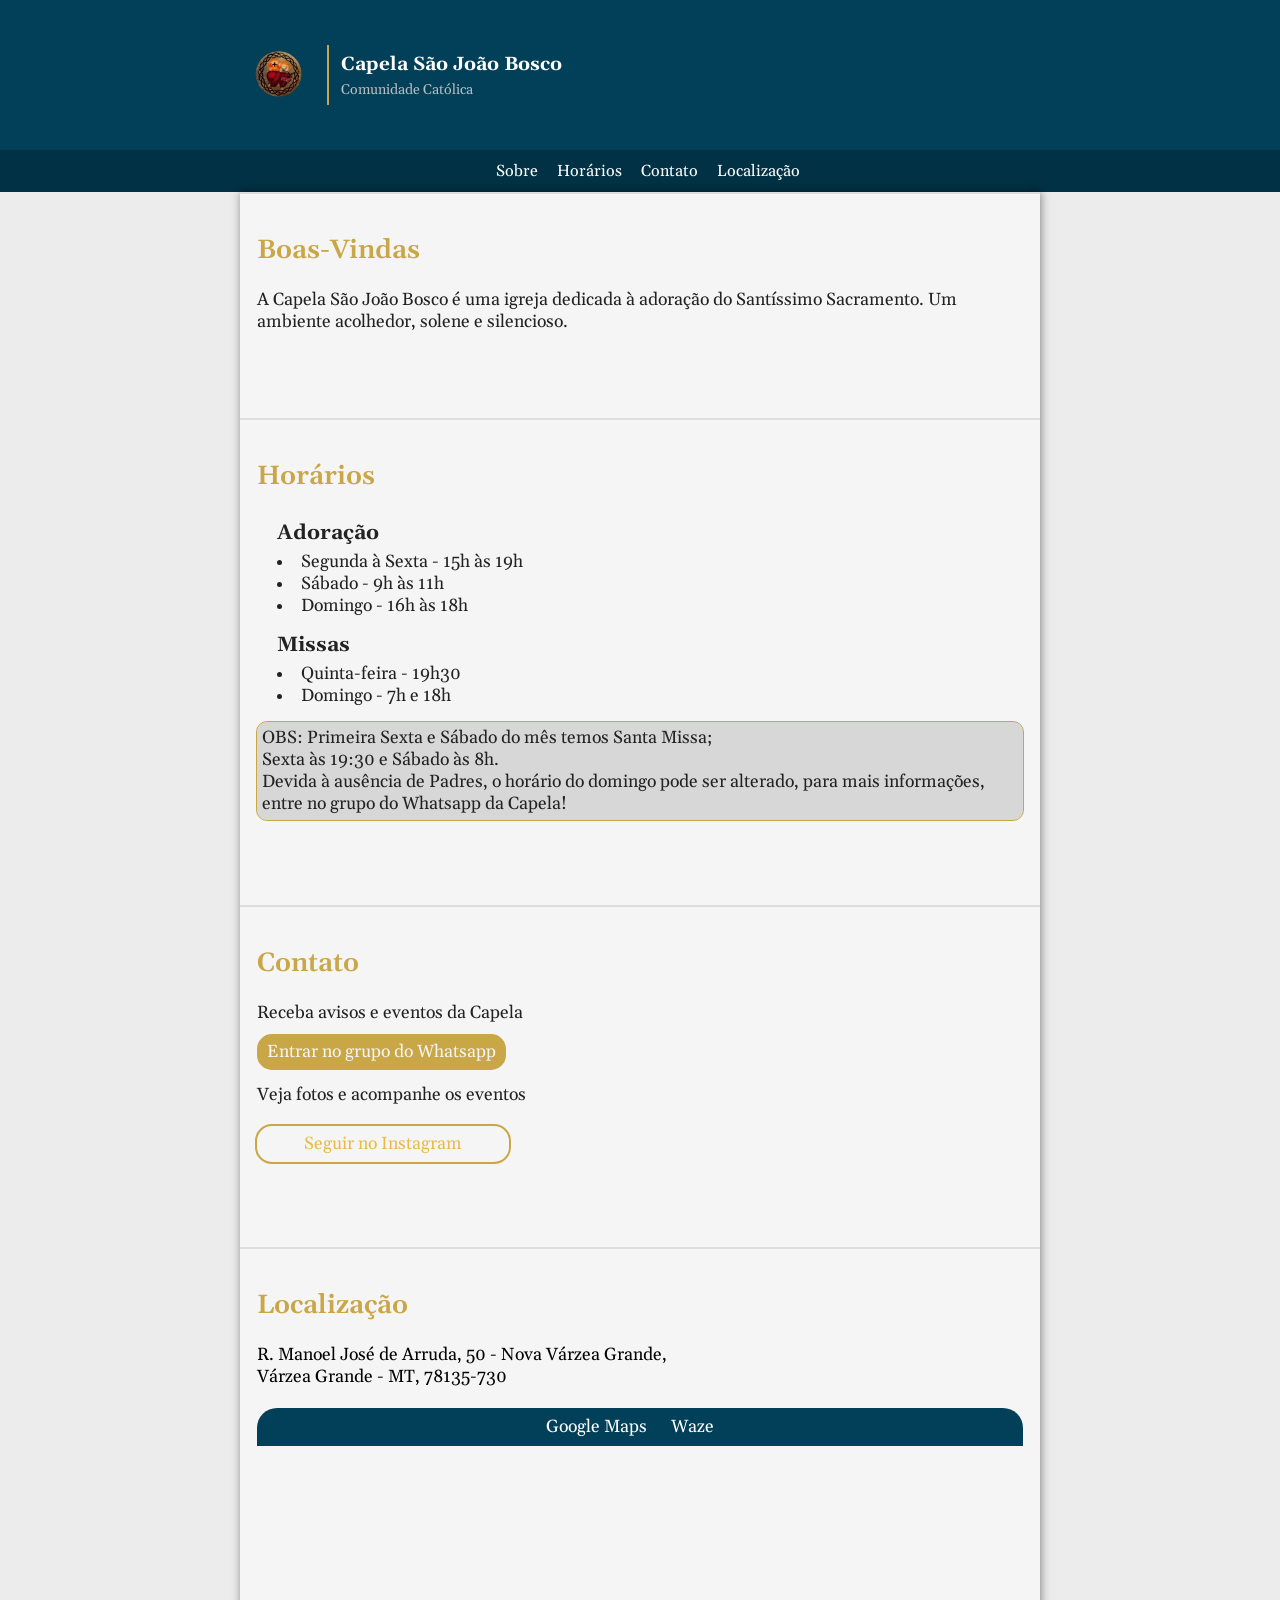
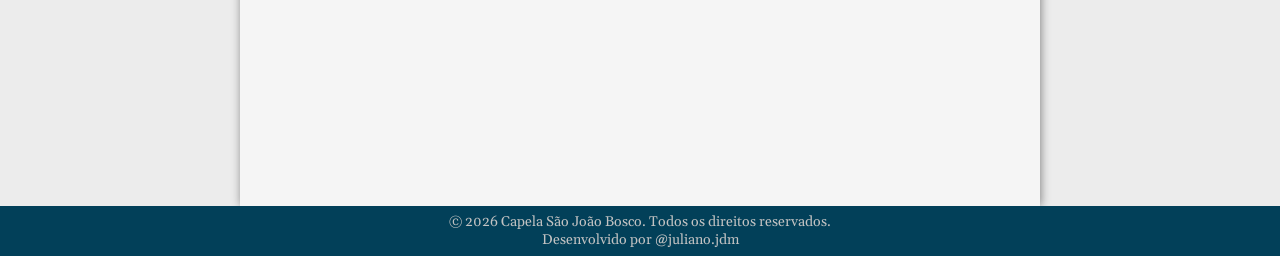
==== index.html @ 51b22c56 "adicionei o endereço escrito da capela" ====
<!DOCTYPE html>
<html lang="pt-br">
<head>
    <meta charset="UTF-8">
    <meta name="viewport" content="width=device-width, initial-scale=1.0">
    <title>Capela São João Bosco</title>
    <link rel="shortcut icon" href="favicon/favicon-32x32.png" type="image/x-icon">
    <link rel="stylesheet" href="style.css">
</head>
<body>
    <header>

            <div class="header-topo">
                <img src="imagens/brasaocapela.png" alt="São João Bosco">
                
                <div class="divisor"></div>

                <div class="titulo">
                   <h1>Capela São João Bosco</h1>
                   <p>Comunidade Católica</p>
                </div>
            </div>

    </header>
    <nav class="nav-header">
                <a href="#sobre">Sobre</a>
                <a href="#horarios">Horários</a>
                <a href="#contato">Contato</a>
                <a href="#localizacao">Localização</a>
    </nav>

    <main>
        <section id="sobre">
            <h2>Boas-Vindas</h2>
            <p>A Capela São João Bosco é uma igreja dedicada à adoração do Santíssimo Sacramento. Um ambiente acolhedor, solene e silencioso.</p>
        </section>

        <section id="horarios">
            <h2>Horários</h2>

            <div id="ul-horarios">
            <h3>Adoração</h3>
                <ul>
                    <li>Segunda à Sexta - 15h às 19h</li>
                    <li>Sábado - 9h às 11h</li>
                    <li>Domingo - 16h às 18h</li>
                </ul>
            <h3>Missas</h3>
                <ul>
                    <li>Quinta-feira - 19h30</li>
                    <li>Domingo - 7h e 18h</li>
                </ul>
            </div>

        <div class="obs">
            <p>OBS: Primeira Sexta e Sábado do mês temos Santa Missa; <br> Sexta às 19:30 e Sábado às 8h.</p>
            <p>Devida à ausência de Padres, o horário do domingo pode ser alterado, para mais informações, entre no grupo do Whatsapp da Capela!</p>
        </div>
        </section>

        <section id="contato">
            <h2>Contato</h2>
            <p>Receba avisos e eventos da Capela</p>
            <a href="https://chat.whatsapp.com/GLciopQkKmeClI3FRyTYO6" target="_blank" id="botao-acessar">Entrar no grupo do Whatsapp</a>

            <p id="p-instagram-capela">Veja fotos e acompanhe os eventos</p>
            <a href="https://instagram.com/capelasaojoaoboscovg" target="_blank" id="a-instagram-capela">Seguir no Instagram</a>
        </section>

        <section id="localizacao">
            <h2>Localização</h2>
            
            <address id="address-loc">
                <a href="https://www.google.com/maps/place/Capela+S%C3%A3o+Jo%C3%A3o+Bosco+(Par%C3%B3quia+Santo+Ant%C3%B4nio)/@-15.662573,-56.13612,20z/data=!4m6!3m5!1s0x939dadc9e05a0351:0x22127d1240f3c5a4!8m2!3d-15.6625727!4d-56.1361202!16s%2Fg%2F11ckqrdjfv?hl=pt-BR&entry=ttu&g_ep=EgoyMDI2MDQyOS4wIKXMDSoASAFQAw%3D%3D"
                target="_blank">R. Manoel José de Arruda, 50 - Nova Várzea Grande, <br> Várzea Grande - MT, 78135-730</a>
            </address>

            <nav id="loc-links">
                <a href="maps.html" target="frame">Google Maps</a>
                <a href="waze.html" target="frame">Waze</a>
            </nav>
            <iframe src="maps.html" frameborder="0" name="frame" id="iframe-localizacao"></iframe>
        </section>
    </main>
    
    <footer>
        <p>&#169; 2026 Capela São João Bosco. Todos os direitos reservados.</p>
        <p id="credito-juliano">Desenvolvido por <a href="https://www.instagram.com/juliano.jdm" target="_blank" id="ig">@juliano.jdm</a></p>
    </footer>
</body>
</html>
---- style.css ----
@charset "UTF-8";

@import url('https://fonts.googleapis.com/css2?family=Gelasio:ital,wght@0,400..700;1,400..700&display=swap');

* {
    padding: 0px;
    margin: 0px;
}

html {
    scroll-behavior: smooth;
}

body {
    font-family: "Gelasio", serif;
    font-weight: normal;
    font-size: 1.1em;
    background-color: #e0e0e096;
    color: #222222;

}

header {
    background-color: #024059;
    color: white;
}

.header-topo {
    display: flex;
    align-items: center;
    gap: 12px;
    height: 120px;
    max-width: 800px;
    margin: 0 auto;
    padding: 15px 16px;
}

.header-topo img {
    width: 75px;
    height: 75px;
    background-size: cover;
    
}

.divisor {
    width: 2px;
    height: 60px;
    background-color: #c9a64b;
}

.titulo h1 {
    margin: 0;
    font-size: 19px;
    margin-bottom: 5px;
}

.titulo h1:hover {
   color: #c9a646;
}

.titulo p {
    margin: 2px 0 0;
    font-size: 0.8em;
    color: #ccc;
    opacity: 0.9;
}

.nav-header {
    text-align: center;
    background-color: #013144;
    padding: 10px 0;
}

.nav-header a {
    font-size: 16px;
    padding-left: 15px;
    color: white;
    text-decoration: none;
}

.nav-header a:hover {
    color: #c9a646;
    text-decoration: underline;
}

main {
    max-width: 800px;
    margin: auto;
    background-color: #f5f5f5;
    box-shadow: 1px 0px 9px rgba(0, 0, 0, 0.438);
}

main > section > h2 {
    font-weight: 600;
    color: #c9a646;
    padding-bottom: 6px;
    margin-bottom: 16px;

}

h3 {
    margin-top: 10px;
    padding: 5px 0px 5px 0px;
}

section {
    padding: 40px 17px 50px 17px;
    border-top: 2px solid #dddddd;
    margin-bottom: 35px;
    
}

#ul-horarios {
    margin-left: 20px;
    list-style-position: inside;
}

.obs {
    background-color: #c2c2c293;
    border-radius: 10px;
    margin-top: 15px;
    padding: 5px;
    outline: .5px solid #c9a646;
}

#botao-acessar {
    display: inline-block;
    background-color: #c9a646;
    color: #f5f5f5;
    text-decoration: none;
    margin-top: 10px;
    padding:  7px 10px 7px 10px;
    border-radius: 15px;
}

#botao-acessar:hover {
    text-decoration: underline;
    box-shadow: 1px 1px 5px rgba(0, 0, 0, 0.603);
    transition: transform .3s, border 1s;
}

#p-instagram-capela {
    margin-top: 14px;
    margin-bottom: 10px;
}

#a-instagram-capela {
    display: inline-block;
    outline: 2px solid #c9a646;
    color: #e6bb46;
    text-decoration: none;
    margin-top: 10px;
    padding:  7px 47px 7px 47px;
    border-radius: 15px;
}

#a-instagram-capela:hover {
    background-color: #c9a646;
    color: white;
    text-decoration: underline;
    box-shadow: 1px 1px 5px rgba(0, 0, 0, 0.603);
    transition: transform .3s, border 1s;
}

#localizacao {
    margin-bottom: 0px;
}

#address-loc {
    font-style: normal;
    margin-bottom: 20px;
}

#address-loc > a {
    text-decoration: none;
    color: black;
}

#address-loc > a:hover {
    color: #99791f;
}

#iframe-localizacao {
    width: 100%;
    height: 310px;
    display: block;
}

#loc-links {
    margin: 0px;
    padding: 8px;
    background-color: #024059;
    border-radius: 20px 20px 0px 0px;
    text-align: center;

}

#loc-links > a {
    padding-right: 20px;
    color: white;
    text-decoration: none;
}

#loc-links > a:hover {
    color: #c9a646;
    text-decoration: underline;
}

footer {
    background-color: #024059;
    color: #c2c2c2;
    font-size: 0.8em;
    padding: 7px;
    text-align: center;
}

#ig {
    color: #c2c2c2;
    text-decoration: none;
}

#ig:hover {
    color: #c9a646;
    text-decoration: underline;
}
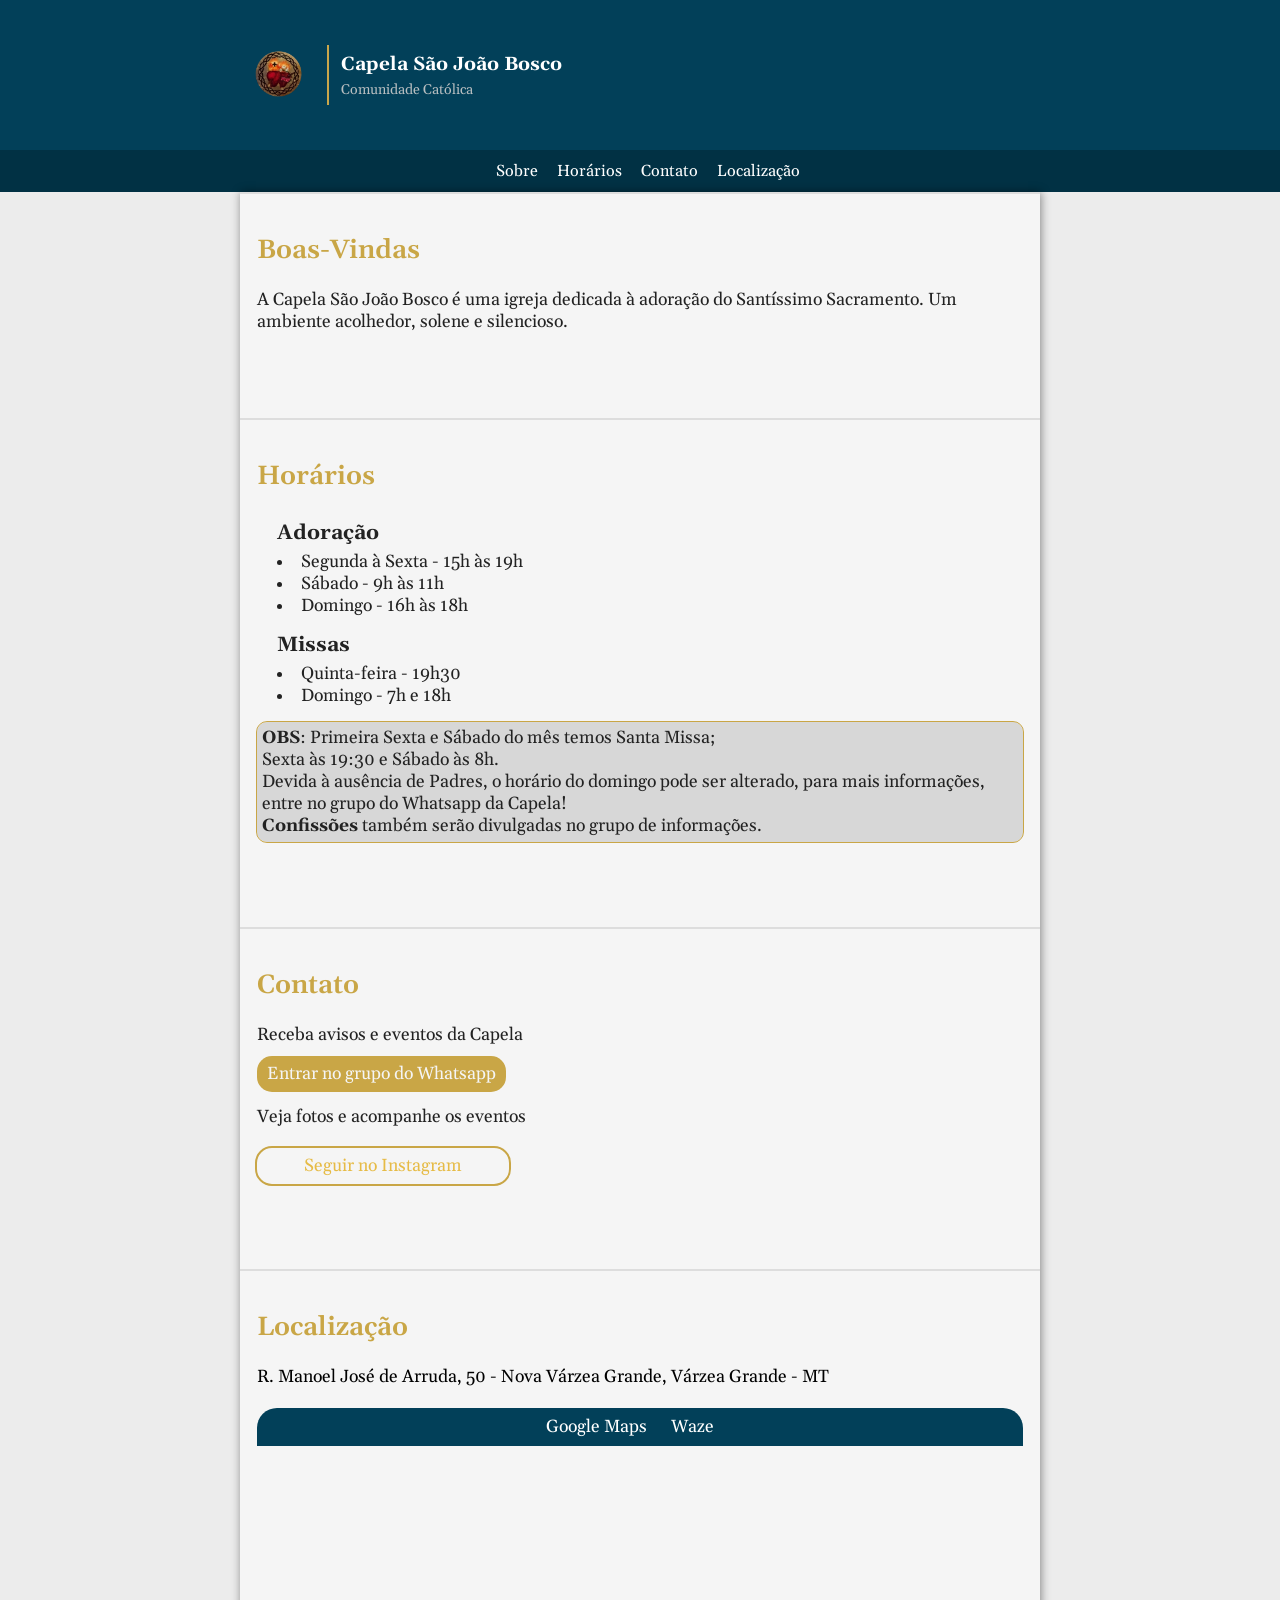
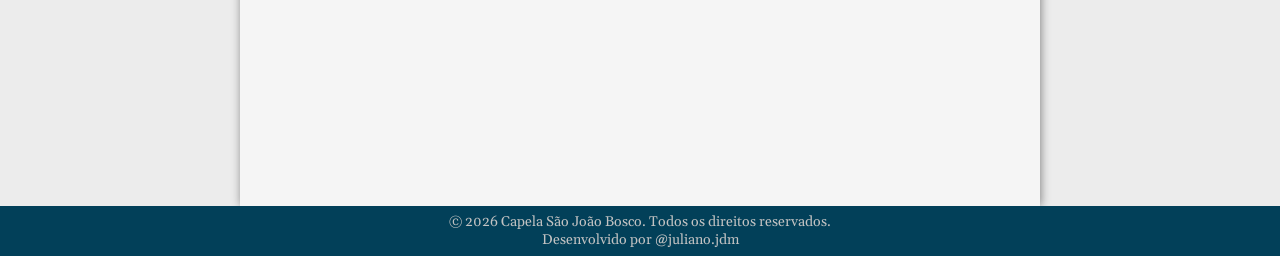
==== commit 76ec518e: "Update index.html" ====
--- a/index.html
+++ b/index.html
@@ -53,8 +53,9 @@
             </div>
 
         <div class="obs">
-            <p>OBS: Primeira Sexta e Sábado do mês temos Santa Missa; <br> Sexta às 19:30 e Sábado às 8h.</p>
+            <p><strong>OBS</strong>: Primeira Sexta e Sábado do mês temos Santa Missa; <br> Sexta às 19:30 e Sábado às 8h.</p>
             <p>Devida à ausência de Padres, o horário do domingo pode ser alterado, para mais informações, entre no grupo do Whatsapp da Capela!</p>
+            <p><strong>Confissões</strong> também serão divulgadas no grupo de informações.</p>
         </div>
         </section>
 
@@ -72,7 +73,7 @@
             
             <address id="address-loc">
                 <a href="https://www.google.com/maps/place/Capela+S%C3%A3o+Jo%C3%A3o+Bosco+(Par%C3%B3quia+Santo+Ant%C3%B4nio)/@-15.662573,-56.13612,20z/data=!4m6!3m5!1s0x939dadc9e05a0351:0x22127d1240f3c5a4!8m2!3d-15.6625727!4d-56.1361202!16s%2Fg%2F11ckqrdjfv?hl=pt-BR&entry=ttu&g_ep=EgoyMDI2MDQyOS4wIKXMDSoASAFQAw%3D%3D"
-                target="_blank">R. Manoel José de Arruda, 50 - Nova Várzea Grande, <br> Várzea Grande - MT, 78135-730</a>
+                target="_blank">R. Manoel José de Arruda, 50 - Nova Várzea Grande, Várzea Grande - MT</a>
             </address>
 
             <nav id="loc-links">
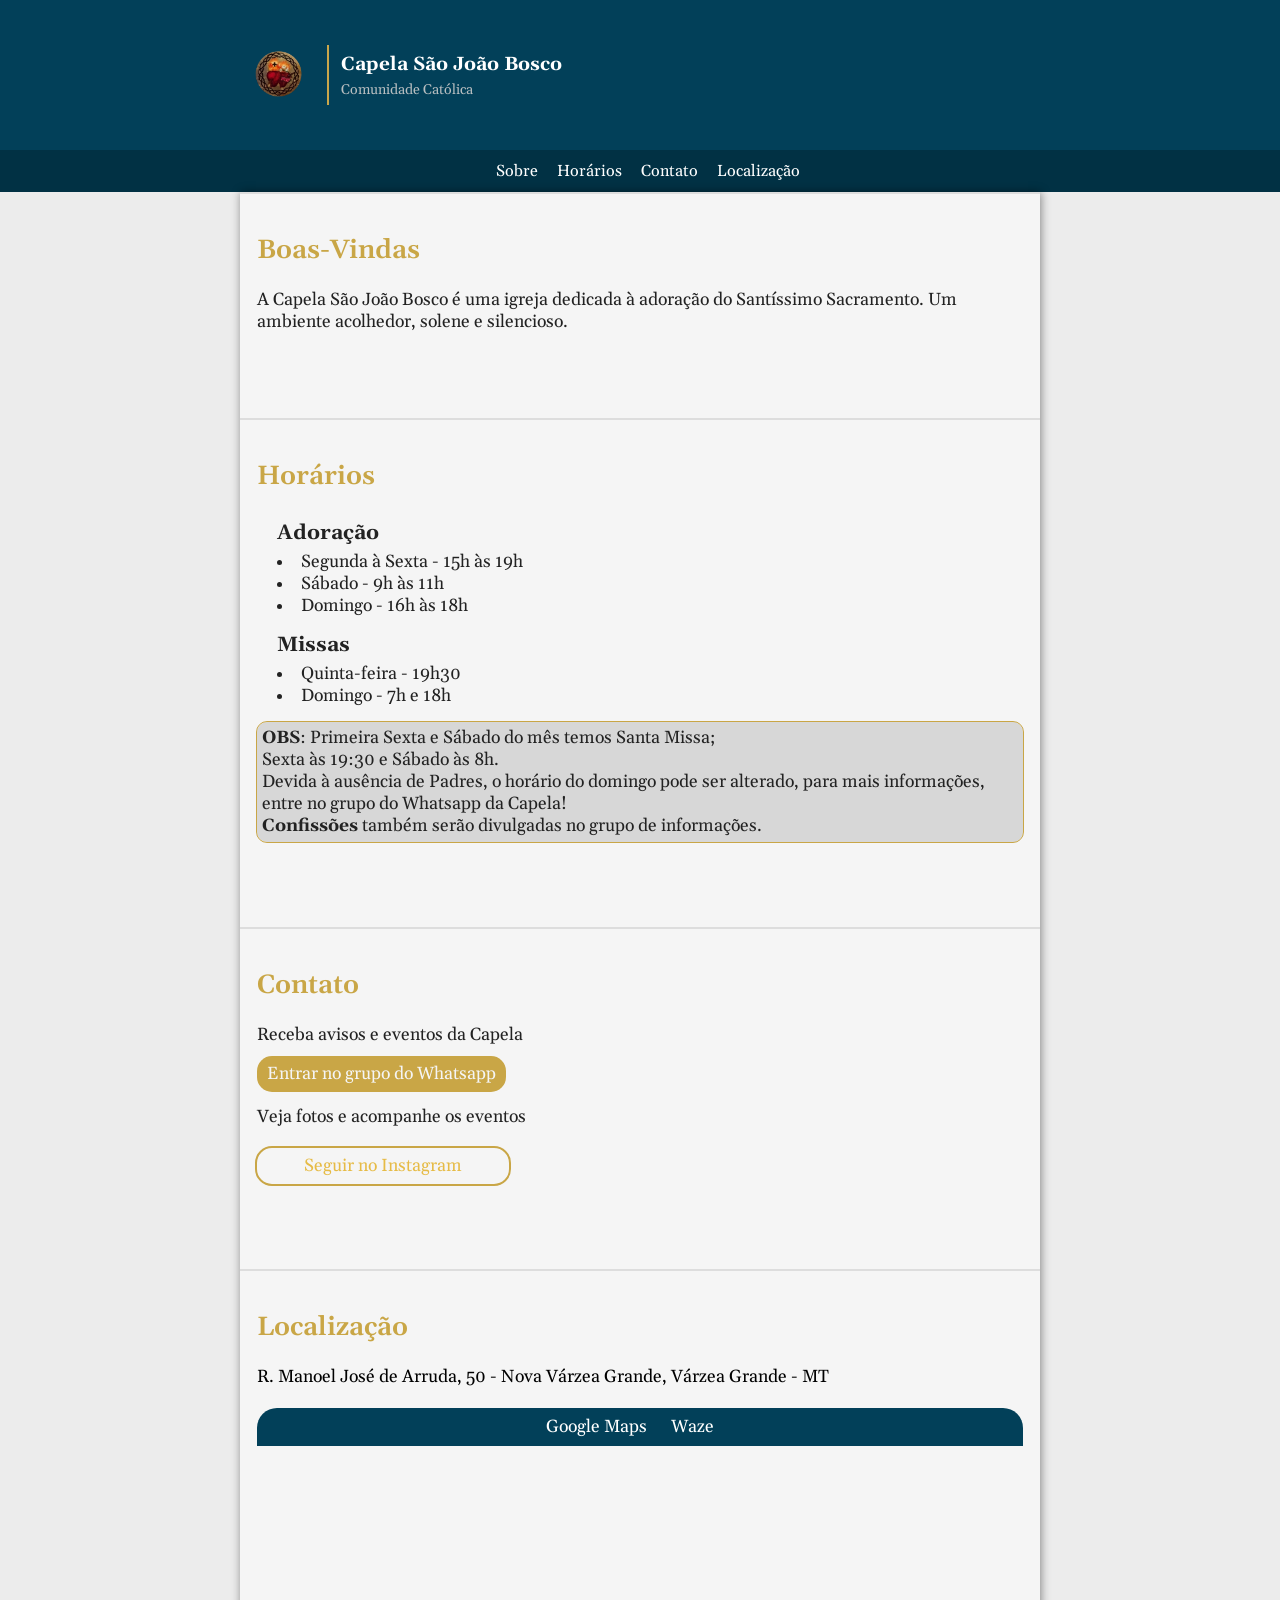
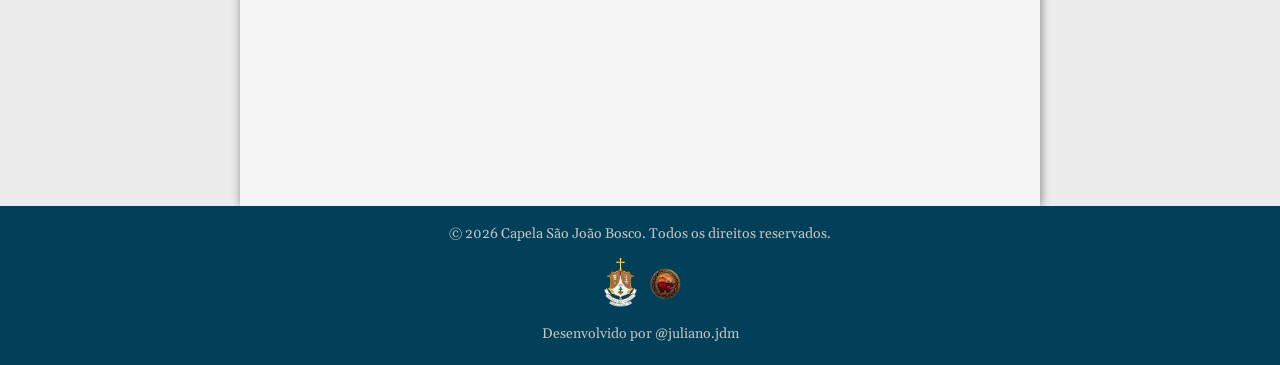
==== commit 00713d1b: "adicionei os brasões da capela e da paroquia no footer" ====
--- a/index.html
+++ b/index.html
@@ -85,7 +85,11 @@
     </main>
     
     <footer>
-        <p>&#169; 2026 Capela São João Bosco. Todos os direitos reservados.</p>
+        <p class="p-footer">&#169; 2026 Capela São João Bosco. Todos os direitos reservados.</p>
+        <div id="div-brasoes-footer">
+            <img src="imagens/brasaoparoquiasto.png" alt="Brasão da Paróquia Santo Antônio de Várzea Grande - MT">
+            <img src="imagens/brasaocapela.png" alt="Brasão da Capela São João Bosco - VG" id="brasao-capela-footer">
+        </div>
         <p id="credito-juliano">Desenvolvido por <a href="https://www.instagram.com/juliano.jdm" target="_blank" id="ig">@juliano.jdm</a></p>
     </footer>
 </body>
--- a/style.css
+++ b/style.css
@@ -214,6 +214,29 @@
     text-align: center;
 }
 
+.p-footer {
+    margin-top: 12px;
+}
+
+#div-brasoes-footer {
+    display: flex;
+    width: 79px;
+    height: 55px;
+    margin: auto;
+    margin-top: 12px;
+    margin-bottom: 12px;
+    background-size: cover;
+}
+
+#brasao-capela-footer {
+    margin-top: 5px;
+    
+}
+
+#credito-juliano {
+    margin: 15px 0px;
+}
+
 #ig {
     color: #c2c2c2;
     text-decoration: none;
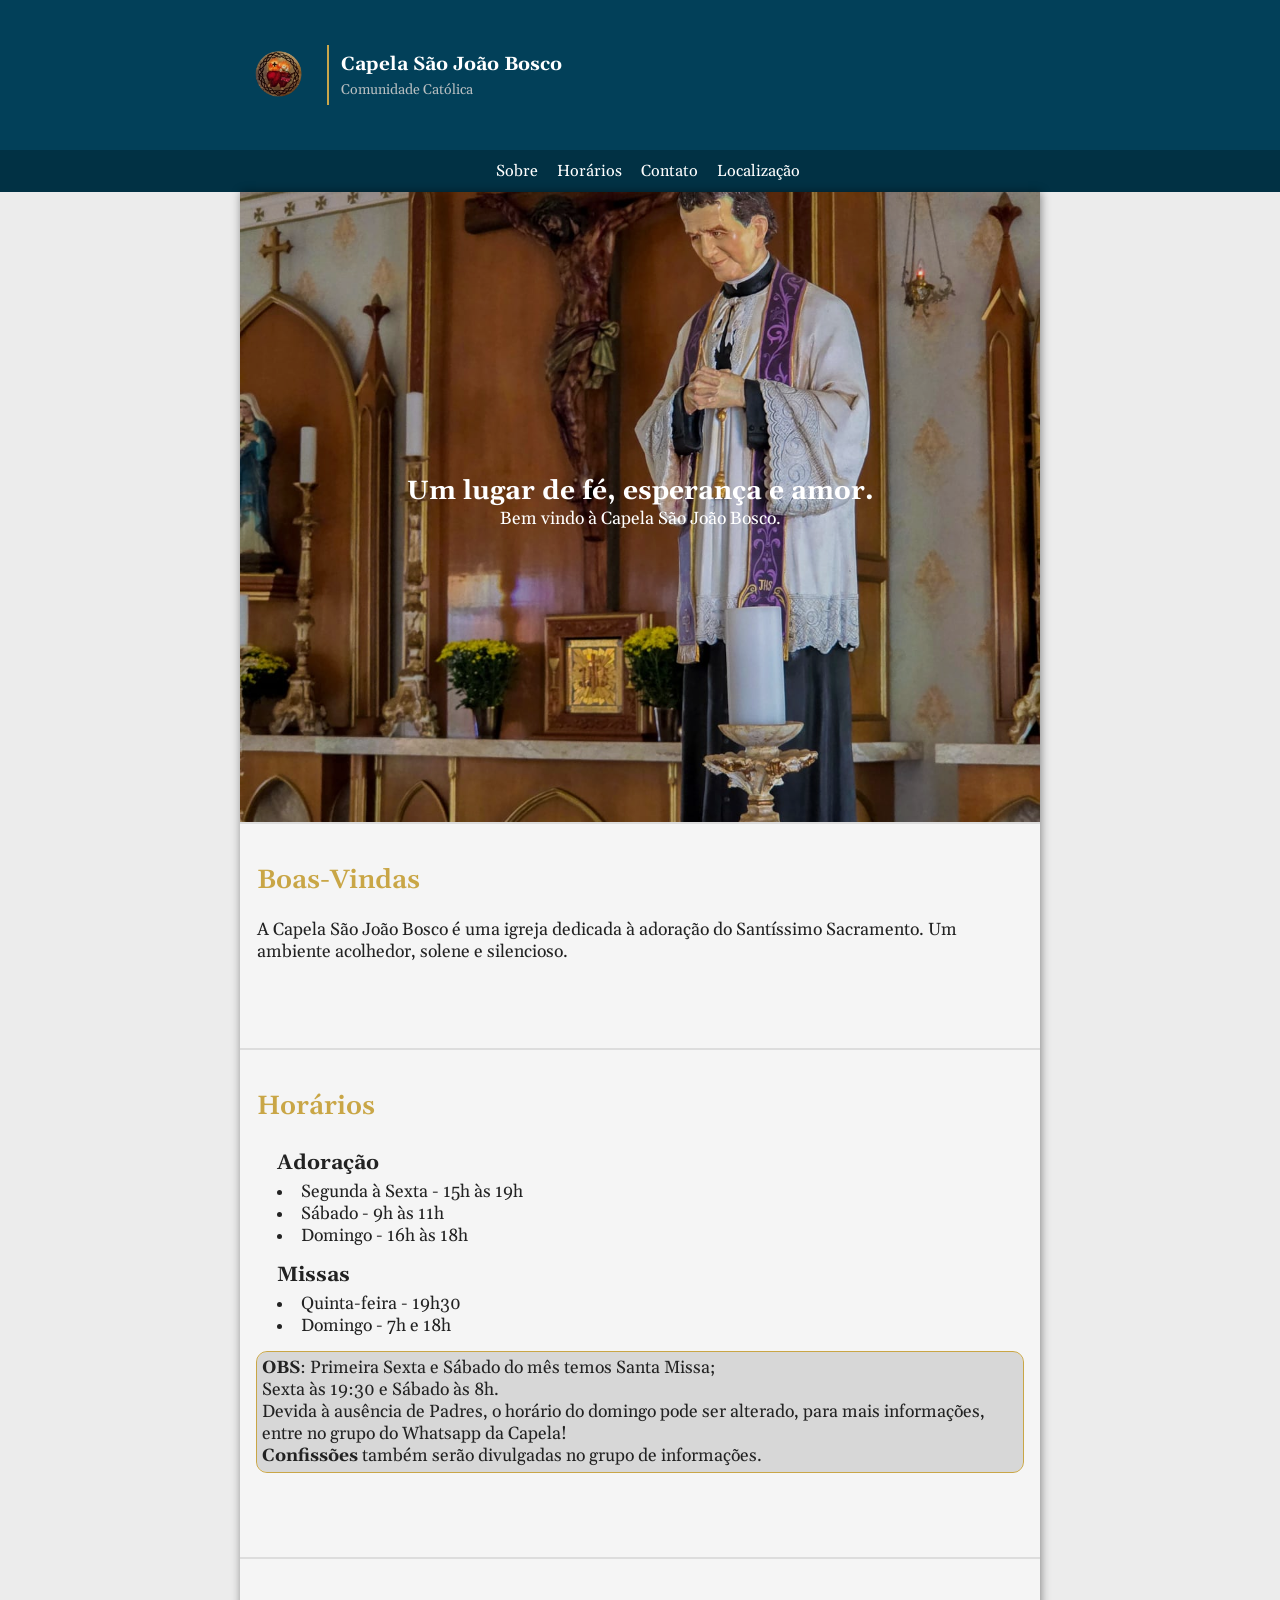
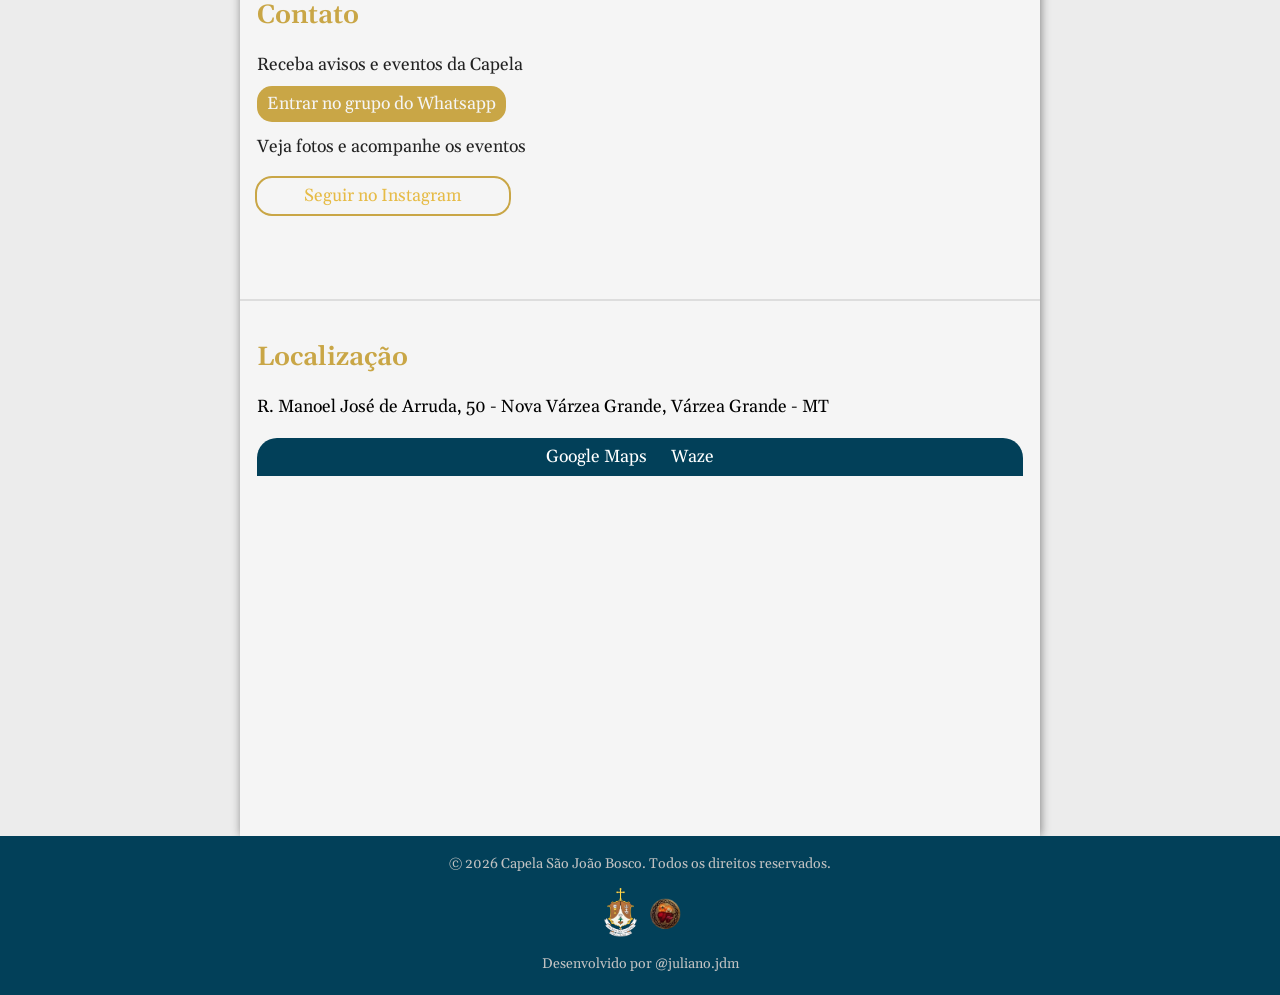
==== commit 6ef200b5: "criei um banner" ====
--- a/index.html
+++ b/index.html
@@ -30,6 +30,20 @@
     </nav>
 
     <main>
+
+        <section class="hero">
+            <div class="overlay"></div>
+
+            <div class="content">
+                <h1>Um lugar de fé, esperança e amor.</h1>
+
+                <p>
+                    Bem vindo à Capela São João Bosco.
+                </p>
+            </div>
+
+        </section>
+
         <section id="sobre">
             <h2>Boas-Vindas</h2>
             <p>A Capela São João Bosco é uma igreja dedicada à adoração do Santíssimo Sacramento. Um ambiente acolhedor, solene e silencioso.</p>
--- a/style.css
+++ b/style.css
@@ -90,6 +90,39 @@
     box-shadow: 1px 0px 9px rgba(0, 0, 0, 0.438);
 }
 
+.hero {
+    position: relative;
+    height: 60vh;
+
+    background-image: url(imagens/saojoaobosco.jpg);
+    background-size: cover;
+    background-position: center;
+
+    display: flex;
+    align-items: center;
+    justify-content: center;
+
+    text-align: center;
+    color: white;
+
+    border-top: 0px;
+    margin-bottom: 0px;
+}
+
+.overlay {
+    position: absolute;
+    inset: 0;
+
+    background: rgba(0, 0, 0, 0.13);
+}
+
+.content {
+    position: relative;
+    z-index: 2;
+
+    max-width: 700px;
+}
+
 main > section > h2 {
     font-weight: 600;
     color: #c9a646;
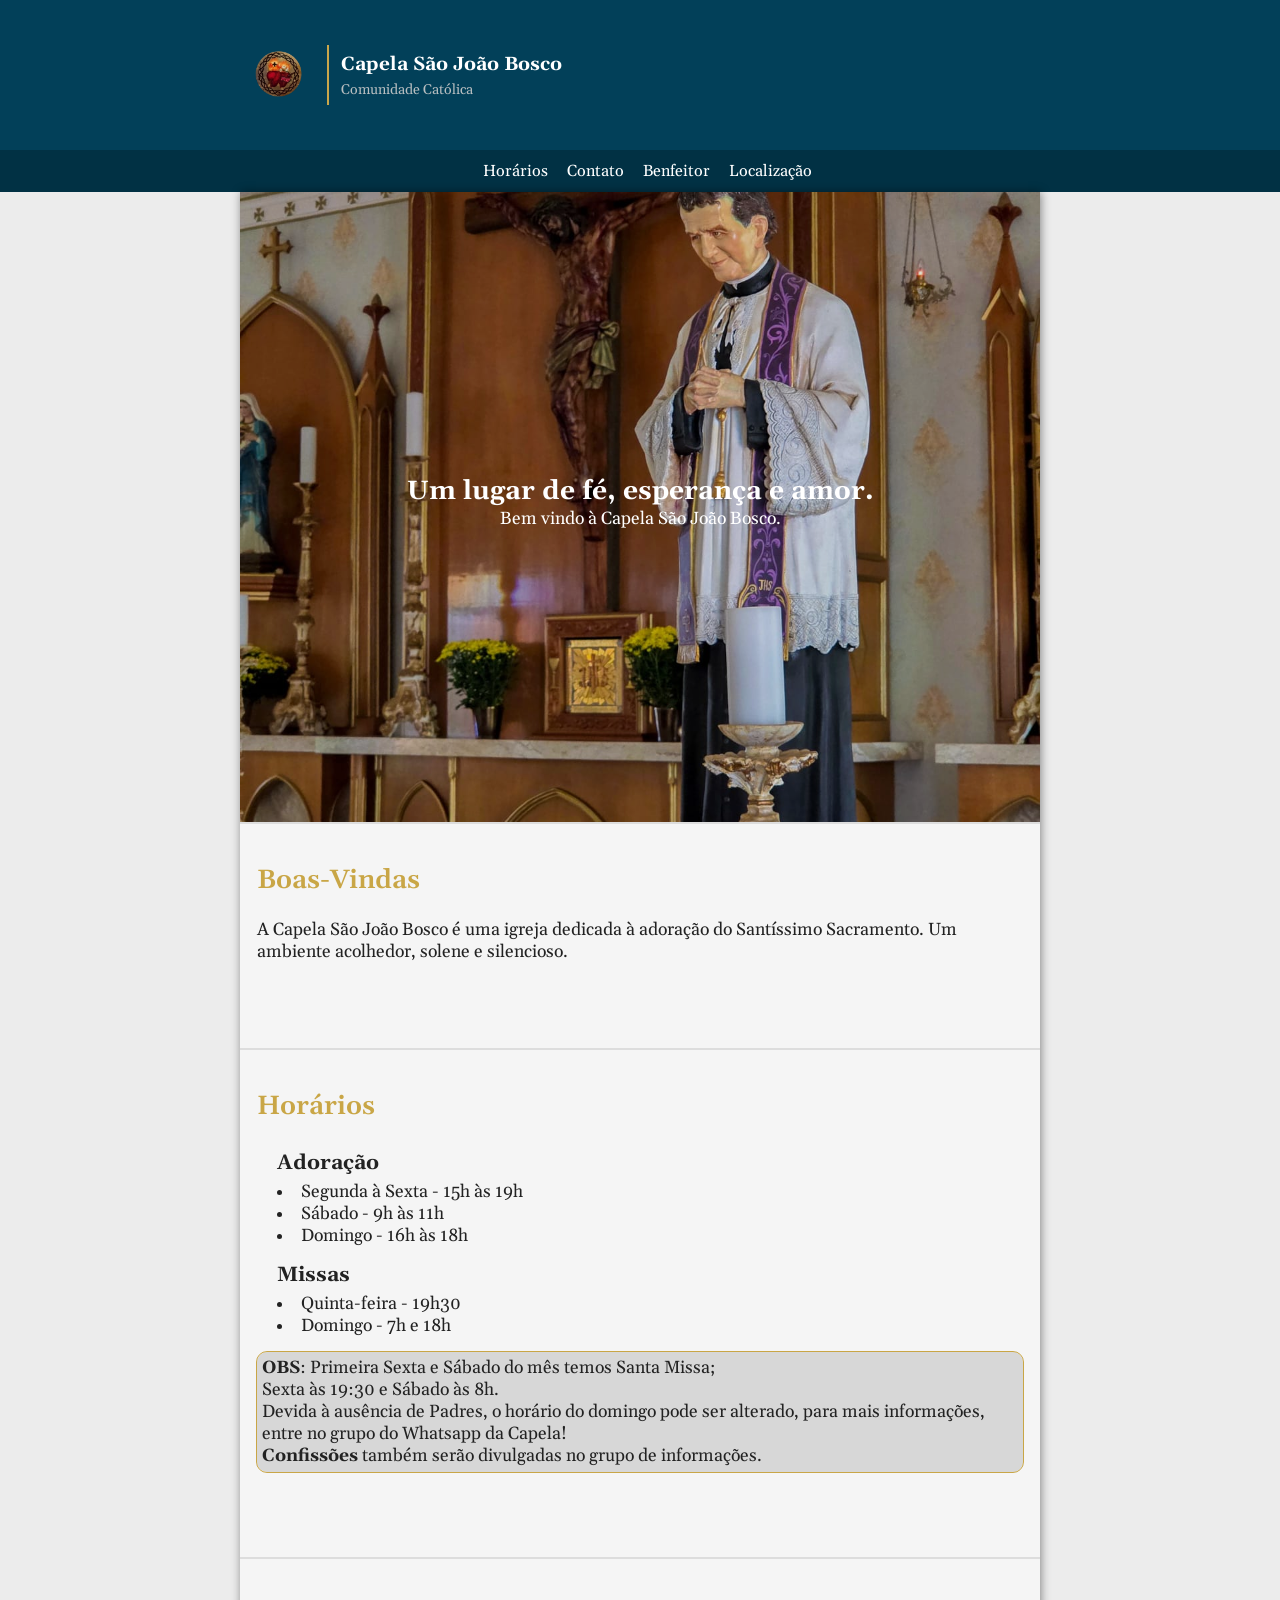
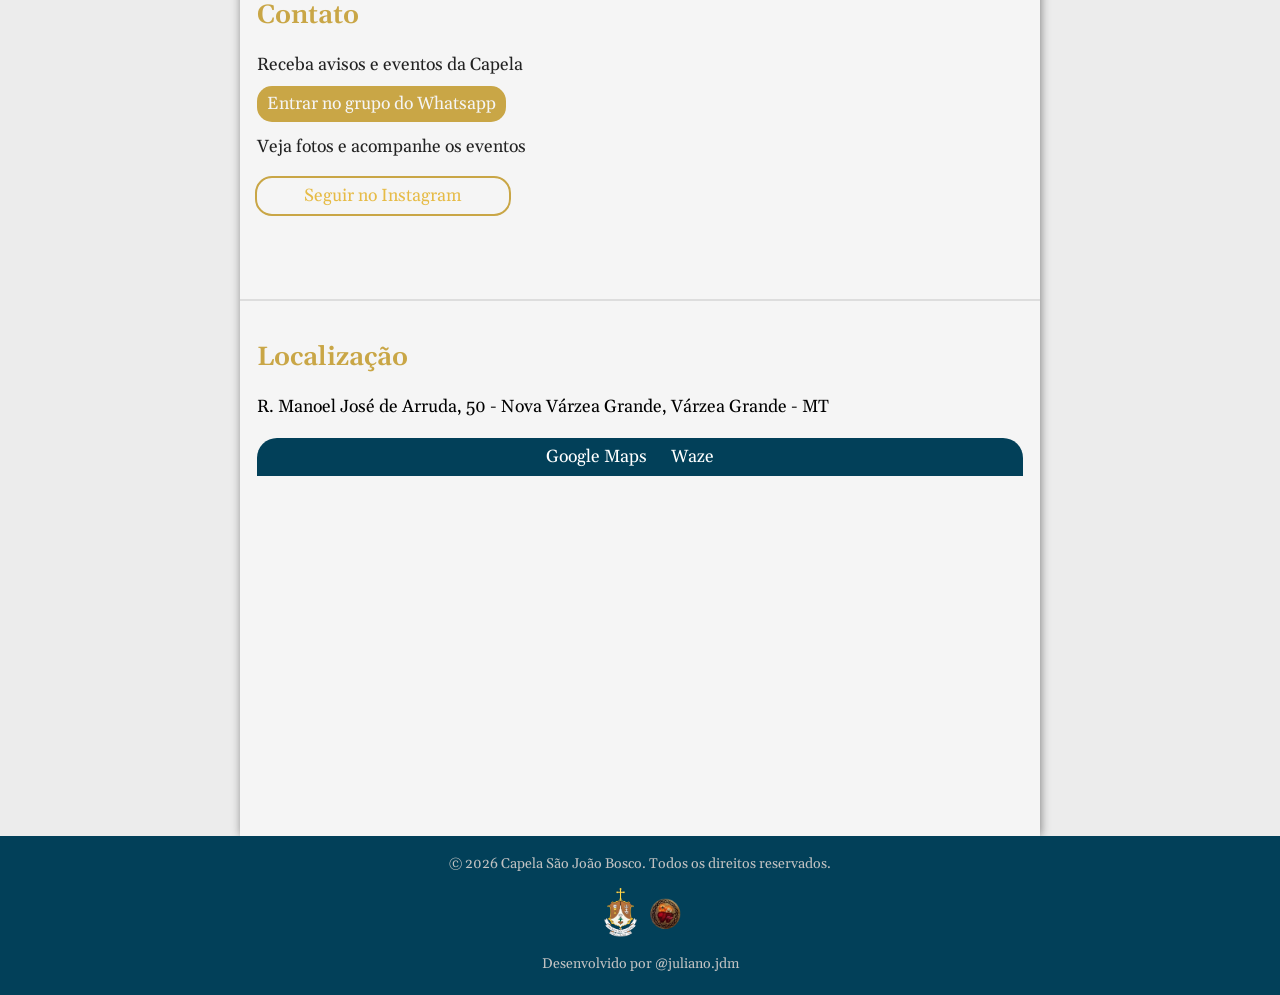
==== commit bd7956de: "criei a pagina de benfeitores e ajustes nas imagens" ====
--- a/index.html
+++ b/index.html
@@ -22,11 +22,11 @@
             </div>
 
     </header>
-    <nav class="nav-header">
-                <a href="#sobre">Sobre</a>
-                <a href="#horarios">Horários</a>
-                <a href="#contato">Contato</a>
-                <a href="#localizacao">Localização</a>
+      <nav class="nav-header">
+        <a href="#horarios">Horários</a>
+        <a href="#contato">Contato</a>
+        <a href="benfeitor.html">Benfeitor</a>
+        <a href="#localizacao">Localização</a>
     </nav>
 
     <main>
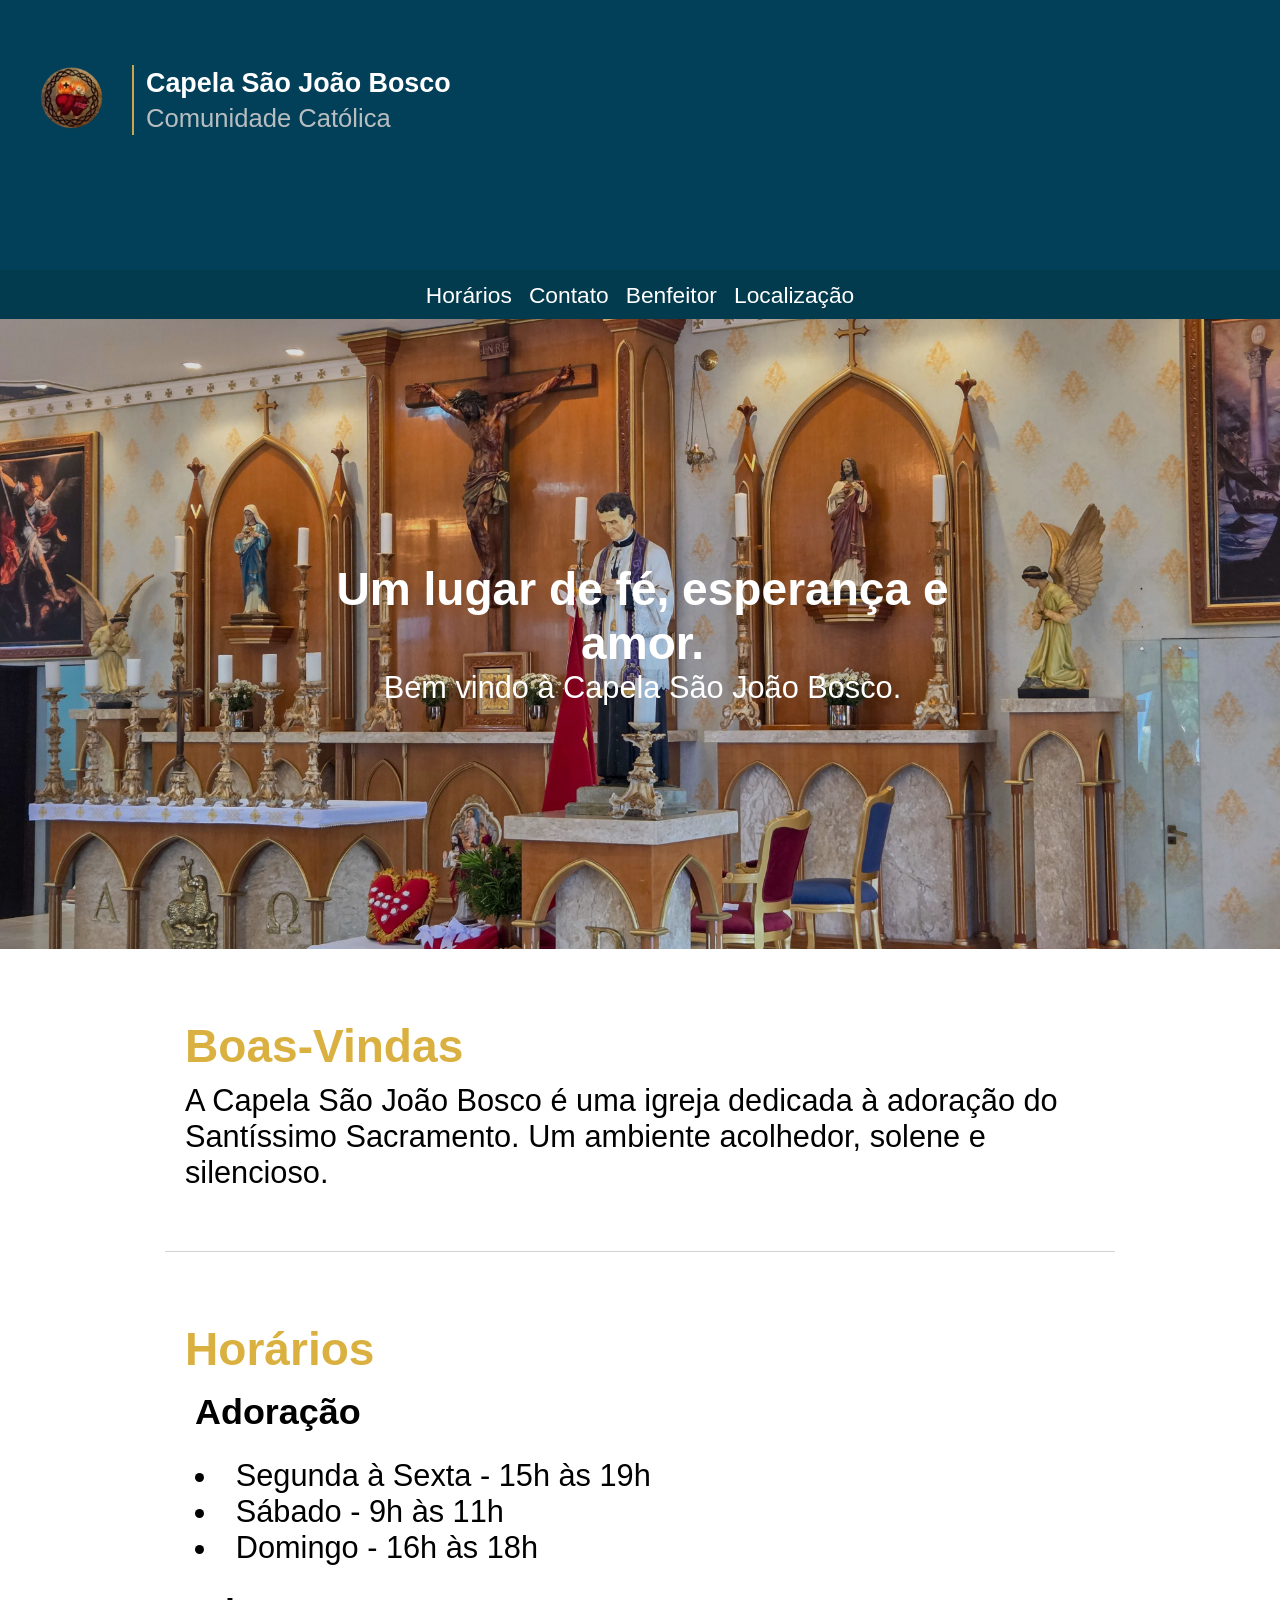
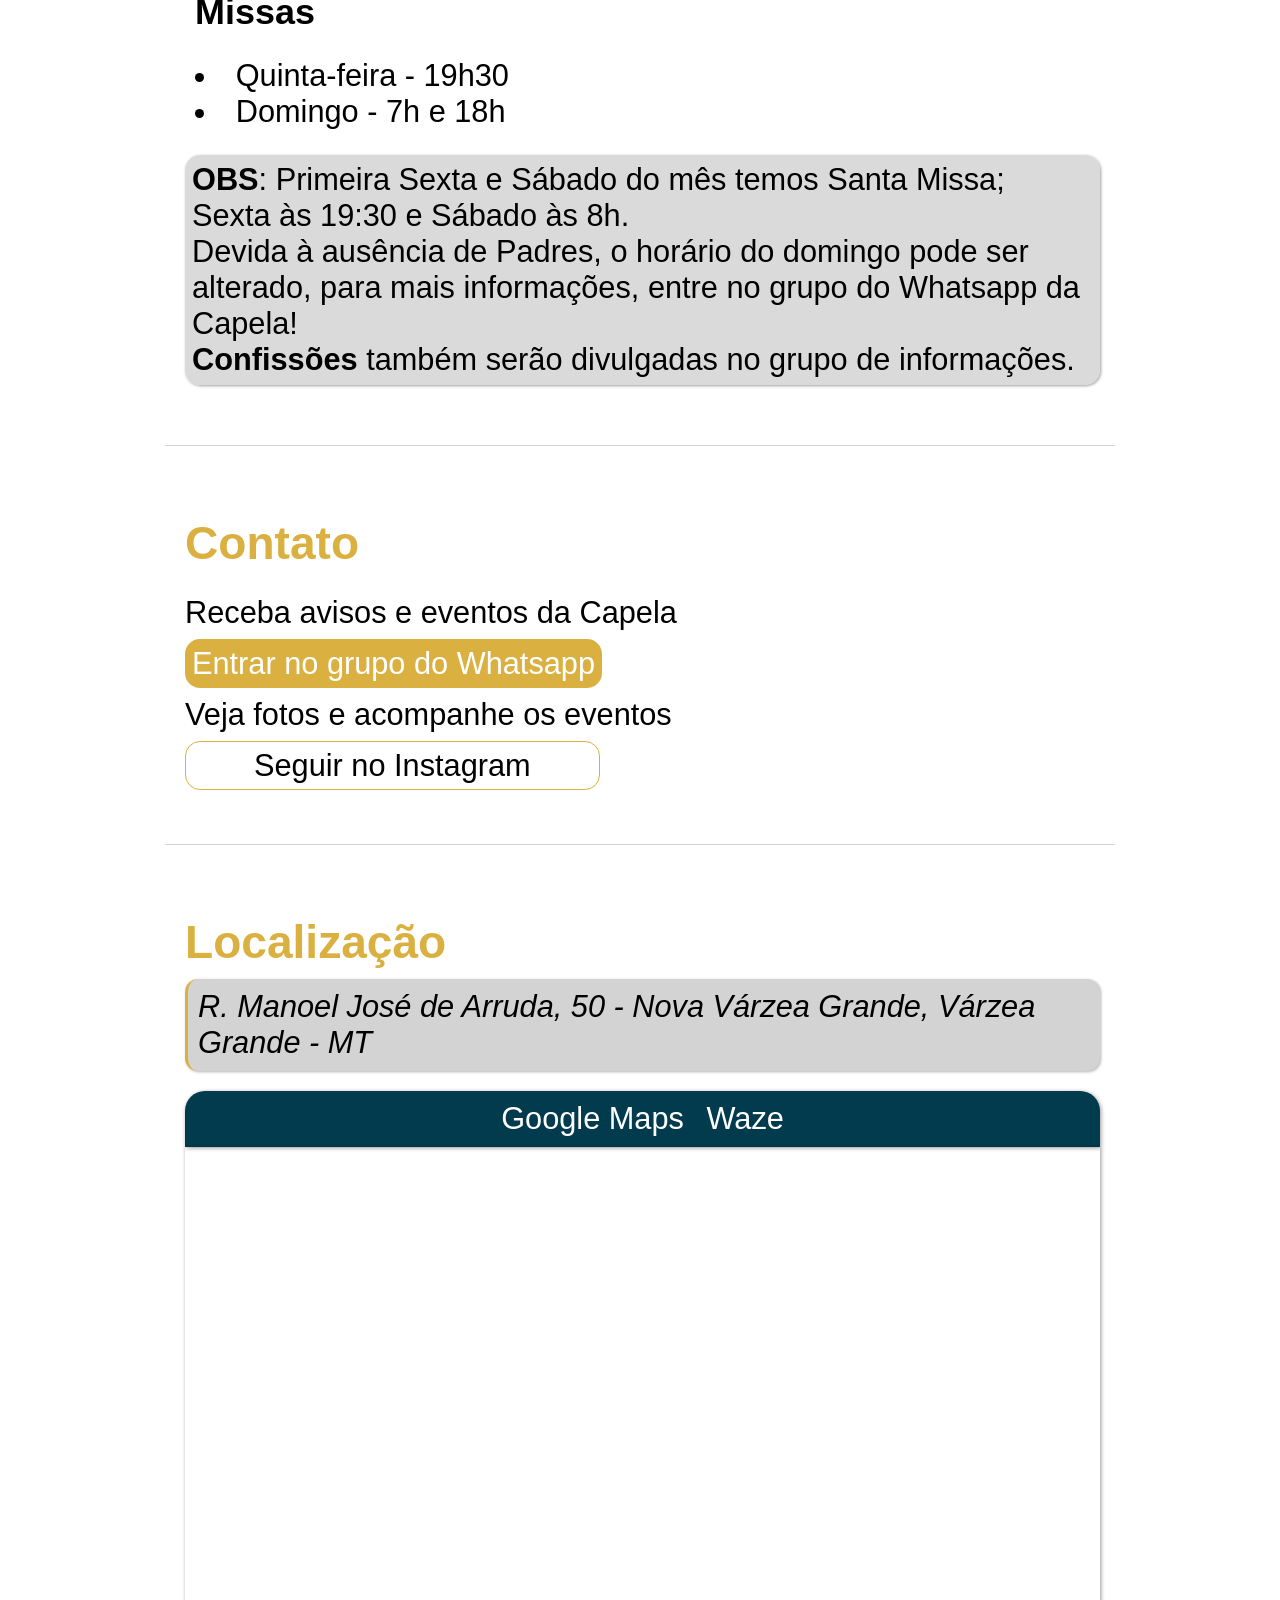
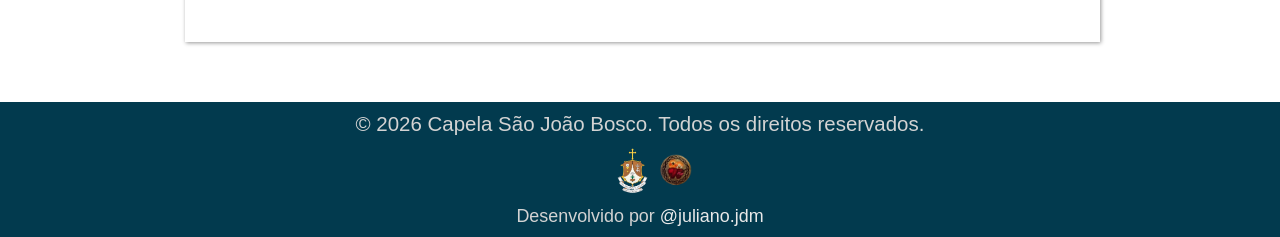
==== commit 190710a0: "reset" ====
--- a/index.html
+++ b/index.html
@@ -5,7 +5,8 @@
     <meta name="viewport" content="width=device-width, initial-scale=1.0">
     <title>Capela São João Bosco</title>
     <link rel="shortcut icon" href="favicon/favicon-32x32.png" type="image/x-icon">
-    <link rel="stylesheet" href="style.css">
+    <link rel="stylesheet" href="estilos/style.css">
+    <link rel="stylesheet" href="estilos/media-query.css" orientation="landscape">
 </head>
 <body>
     <header>
@@ -22,12 +23,13 @@
             </div>
 
     </header>
-      <nav class="nav-header">
+
+    <nav class="nav-header">
         <a href="#horarios">Horários</a>
         <a href="#contato">Contato</a>
         <a href="benfeitor.html">Benfeitor</a>
         <a href="#localizacao">Localização</a>
-    </nav>
+    </nav> 
 
     <main>
 
@@ -44,15 +46,15 @@
 
         </section>
 
-        <section id="sobre">
+        <section class="sobre">
             <h2>Boas-Vindas</h2>
             <p>A Capela São João Bosco é uma igreja dedicada à adoração do Santíssimo Sacramento. Um ambiente acolhedor, solene e silencioso.</p>
         </section>
 
-        <section id="horarios">
+        <section class="horarios">
             <h2>Horários</h2>
 
-            <div id="ul-horarios">
+            <div class="ul-horarios">
             <h3>Adoração</h3>
                 <ul>
                     <li>Segunda à Sexta - 15h às 19h</li>
@@ -66,6 +68,8 @@
                 </ul>
             </div>
 
+            <!-- Card de horarios -->
+
         <div class="obs">
             <p><strong>OBS</strong>: Primeira Sexta e Sábado do mês temos Santa Missa; <br> Sexta às 19:30 e Sábado às 8h.</p>
             <p>Devida à ausência de Padres, o horário do domingo pode ser alterado, para mais informações, entre no grupo do Whatsapp da Capela!</p>
@@ -73,16 +77,20 @@
         </div>
         </section>
 
-        <section id="contato">
+        <section class="contato">
             <h2>Contato</h2>
-            <p>Receba avisos e eventos da Capela</p>
-            <a href="https://chat.whatsapp.com/GLciopQkKmeClI3FRyTYO6" target="_blank" id="botao-acessar">Entrar no grupo do Whatsapp</a>
+            <div class="div-p-contato">
+                <p>Receba avisos e eventos da Capela</p>
+                <a href="https://chat.whatsapp.com/GLciopQkKmeClI3FRyTYO6" target="_blank" id="botao-acessar">Entrar no grupo do Whatsapp</a>
+            </div>
 
-            <p id="p-instagram-capela">Veja fotos e acompanhe os eventos</p>
-            <a href="https://instagram.com/capelasaojoaoboscovg" target="_blank" id="a-instagram-capela">Seguir no Instagram</a>
+            <div class="div-p-contato">
+                <p class="p-capela">Veja fotos e acompanhe os eventos</p>
+                <a href="https://instagram.com/capelasaojoaoboscovg" target="_blank" id="a-instagram-capela">Seguir no Instagram</a>
+            </div>
         </section>
 
-        <section id="localizacao">
+        <section class="localizacao">
             <h2>Localização</h2>
             
             <address id="address-loc">
@@ -90,7 +98,7 @@
                 target="_blank">R. Manoel José de Arruda, 50 - Nova Várzea Grande, Várzea Grande - MT</a>
             </address>
 
-            <nav id="loc-links">
+            <nav class="loc-links">
                 <a href="maps.html" target="frame">Google Maps</a>
                 <a href="waze.html" target="frame">Waze</a>
             </nav>
--- a/estilos/style.css
+++ b/estilos/style.css
@@ -0,0 +1,307 @@
+@charset "UTF-8";
+
+@import url('https://fonts.googleapis.com/css2?family=Gelasio:ital,wght@0,400..700;1,400..700&display=swap');
+
+* {
+    margin: 0px;
+    padding: 0px;
+    box-sizing: border-box;
+    scrollbar-width: none;
+}
+
+html {
+    scroll-behavior: smooth;
+}
+
+body {
+    font-size: 1.1em;
+    font-family: Arial, Helvetica, sans-serif;
+}
+
+
+/* HEADER */
+header {
+    background-color: #024059;
+    color: white;
+}
+
+.header-topo {
+    display: flex;
+    align-items: center;
+    gap: 12px;
+    height: 140px;
+    margin: 0 auto;
+    padding: 15px 16px;
+}
+
+.header-topo img {
+    width: 75px;
+    height: 75px;
+    background-size: cover;
+    
+}
+
+.divisor {
+    width: 2px;
+    height: 60px;
+    background-color: #c9a64b;
+}
+
+.titulo h1 {
+    margin: 0;
+    font-size: 1.05em;
+    margin-bottom: 5px;
+}
+
+.titulo h1:hover {
+   color: #c9a646;
+   transition-duration: .6s;
+}
+
+.titulo p {
+    margin: 2px 0 0;
+    font-size: 1.0em;
+    color: #ccc;
+    opacity: 0.9;
+}
+
+.titulo p:hover {
+    color: white;
+    text-shadow: 0px 0px 1px white;
+    transition-duration: .6s;
+}
+
+
+/* NAV */
+.nav-header {
+    background-color: #023a4e;
+    padding: 10px;
+    text-align: center;
+}
+
+.nav-header > a {
+    font-size: 0.89em;
+    color: white;
+    text-decoration: none;
+    padding-left: 5px;
+    padding-right: 5px;
+}
+
+.nav-header > a:hover {
+    color: #c9a646;
+    background-color: #014761b4;
+    border-radius: 20px;
+    text-decoration: underline;
+    transition-duration: .4s;
+}
+
+
+/* CONTEUDO PRINCIPAL */
+main {
+    width: 100%;
+    font-size: 1.2em;
+}
+
+
+/* BANNER */
+.hero {
+    position: relative;
+    height: 70vh;
+
+    background-image: url('../imagens/fotocapela-angulomedio.webp');
+    background-size: cover;
+    background-position: center;
+
+    display: flex;
+    align-items: center;
+    justify-content: center;
+
+
+    text-align: center;
+    color: white;
+
+    border-top: 0px;
+    margin-bottom: 0px;
+    margin-top: 0px;
+
+    width: 100%;
+    margin: 0px;
+}
+
+.overlay {
+    position: absolute;
+    inset: 0;
+
+    background: rgba(0, 0, 0, 0.13);
+}
+
+.content {
+    position: relative;
+    z-index: 2;
+
+    max-width: 700px;
+}
+
+
+/* CONTEUDO */ 
+main > section > h2 {
+    color: #dab140;
+    margin-bottom: 10px;
+    margin-top: 10px;
+}
+
+
+/* CONFIG. SECTIONS */
+section {
+    padding: 15px;
+    padding-left: 20px;
+    border-top: 1px solid lightgray;
+    margin: 50px 0px 50px 0px;
+}
+
+
+.sobre {
+    border-top: 0px;
+}
+
+
+/* SEC. HORARIOS */
+.ul-horarios {
+    margin: 15px 0px 15px 10px;
+    list-style-position: inside;
+} 
+
+.ul-horarios > ul {
+    margin: 25px 0px 25px 0px ;
+}
+
+.obs {
+    background-color: rgba(211, 211, 211, 0.829);
+    padding: 7px;
+    border-radius: 15px;
+    box-shadow: 1px 1px 3px rgba(0, 0, 0, 0.377);
+}
+
+
+/* SEC. CONTATO */
+#botao-acessar {
+    margin: 10px 0px 10px 0px ;
+    padding: 7px;
+    background-color: #dab140;
+    color: white;
+    text-decoration: none;
+    border-radius: 15px;
+}
+
+#botao-acessar:hover {
+   text-decoration: underline;
+   padding: 9px;
+   transition-duration: .3s;
+}
+
+.div-p-contato > p {
+    padding: 15px 0px 15px 0px;
+}
+
+#a-instagram-capela {
+    padding: 6px 50px 6px 50px;
+    border: 1px solid #dab140;
+    color: black;
+    border-radius: 15px;
+    text-decoration: none;
+}
+
+#a-instagram-capela:hover {
+    background-color: #dab140;
+    color: white;
+    padding: 8px 52px 8px 52px;
+    transition-duration: .3s;
+}
+
+
+/* SEC. LOCALIZACAO */
+#address-loc > a {
+    color: black;
+    text-decoration: none;
+    
+}
+
+#address-loc > a:hover {
+    text-decoration: underline;
+    transition-duration: .2s;
+}
+
+#address-loc {
+    border-left: 3px solid #dab140;
+    box-shadow: 1px 1px 3px rgba(0, 0, 0, 0.295);
+    background-color: lightgrey;
+    padding: 10px;
+    border-radius: 13px;
+    margin-bottom: 20px;
+}
+
+nav.loc-links {
+    background-color: #023a4e;
+    padding: 10px;
+    border-radius: 20px 20px 0px 0px;
+    text-align: center;
+    box-shadow: 1px 1px 4px rgba(0, 0, 0, 0.411);
+}
+
+.loc-links > a {
+    color: white;
+    text-decoration: none;
+    padding: 0px 7px 0px 7px;
+}
+
+.loc-links > a:hover {
+    transition-duration: .7s;
+    color: #f5c338;
+    text-decoration: underline;
+}
+
+#iframe-localizacao {
+    display: block;
+    width: 100%;
+    height: 55vh;
+    box-shadow: 1px 1px 4px rgba(0, 0, 0, 0.411);
+}
+
+
+/* FOOTER */
+footer {
+    background-color: #023a4e;
+}
+
+.p-footer {
+    font-size: 0.8em;
+    color: lightgray;
+    padding: 10px;
+    text-align: center;
+}
+
+#div-brasoes-footer {
+    display: flex;
+    width: 50px;
+    height: 50px;
+    margin: auto;  
+} 
+
+#credito-juliano {
+    padding-top: 10px;
+    padding-bottom: 10px;
+    color: lightgray;
+    font-size: 0.7em;
+    text-align: center;
+}
+
+#ig {
+    color: rgb(233, 233, 233);
+    text-decoration: none;
+}
+
+#ig:hover {
+    color: #f5c338;
+    transition-duration: .3s;
+    text-decoration: underline;
+} 
--- a/estilos/media-query.css
+++ b/estilos/media-query.css
@@ -0,0 +1,147 @@
+@charset "UTF-8";
+
+    @media screen and (min-width: 450px) and (max-width: 768px) {
+        body {
+            font-size: 1.3em;
+        }
+
+        #a-instagram-capela {
+            padding-left: 57px;
+            padding-right: 56px;
+        }
+
+        #a-instagram-capela:hover {
+            padding: 8px 59px 8px 59px;
+        }
+
+        
+    }
+
+    /* TABLET */
+    @media screen and (min-width: 769px) {
+    
+        body {
+            font-size: 1.6em;
+        }
+
+        header {
+            height: 30vh;
+        }
+
+        .header-topo {
+            display: flex;
+            align-items: center;
+            gap: 12px;
+            height: 200px;
+            margin: 0 auto;
+            padding: 20px 20px;
+        }
+
+        header > h1 {
+            font-size: 1.3em;
+        }
+
+        .header-topo img {
+            width: 100px;
+            height: 100px;
+            background-size: cover;
+            
+        }
+
+        .divisor {
+            width: 2px;
+            height: 70px;
+            background-color: #c9a64b;
+        }   
+
+        .hero {
+            
+            width: 100vw;
+        } 
+
+        section {
+            padding-top: 60px;
+            padding-bottom: 60px;
+            max-width: 950px;
+            margin: auto;
+            
+        }
+
+        .hero {
+            max-width: none;
+            width: 100%;
+           
+        }
+
+        section.hero {
+            width: 100%;
+        }
+
+        #a-instagram-capela {
+            padding-left: 68px;
+            padding-right: 68px;
+        }
+
+        #a-instagram-capela:hover {
+            padding: 8px 70px 8px 70px;
+        }
+}
+
+    @media screen and (min-width: 1600px) {
+        
+        body {
+            font-size: 2em;
+        }
+
+        header {
+            height: 30vh;
+        }
+
+        .header-topo {
+            display: flex;
+            align-items: center;
+            gap: 12px;
+            height: 200px;
+            margin: 0 auto;
+            padding: 20px 20px;
+        }
+
+        header > h1 {
+            font-size: 1.3em;
+        }
+
+        .header-topo img {
+            width: 100px;
+            height: 100px;
+            background-size: cover;
+            
+        }
+
+        .divisor {
+            width: 2px;
+            height: 70px;
+            background-color: #c9a64b;
+        }   
+
+        .hero {
+            flex: 1 1 100%;
+            width: 100vw;
+        }
+
+        section {
+            padding-top: 60px;
+            padding-bottom: 60px;
+            max-width: 950px;
+            margin: auto;
+        }
+
+        #a-instagram-capela {
+            padding-left: 68px;
+            padding-right: 68px;
+        }
+
+        #a-instagram-capela:hover {
+            padding: 8px 70px 8px 70px;
+        }
+
+    }
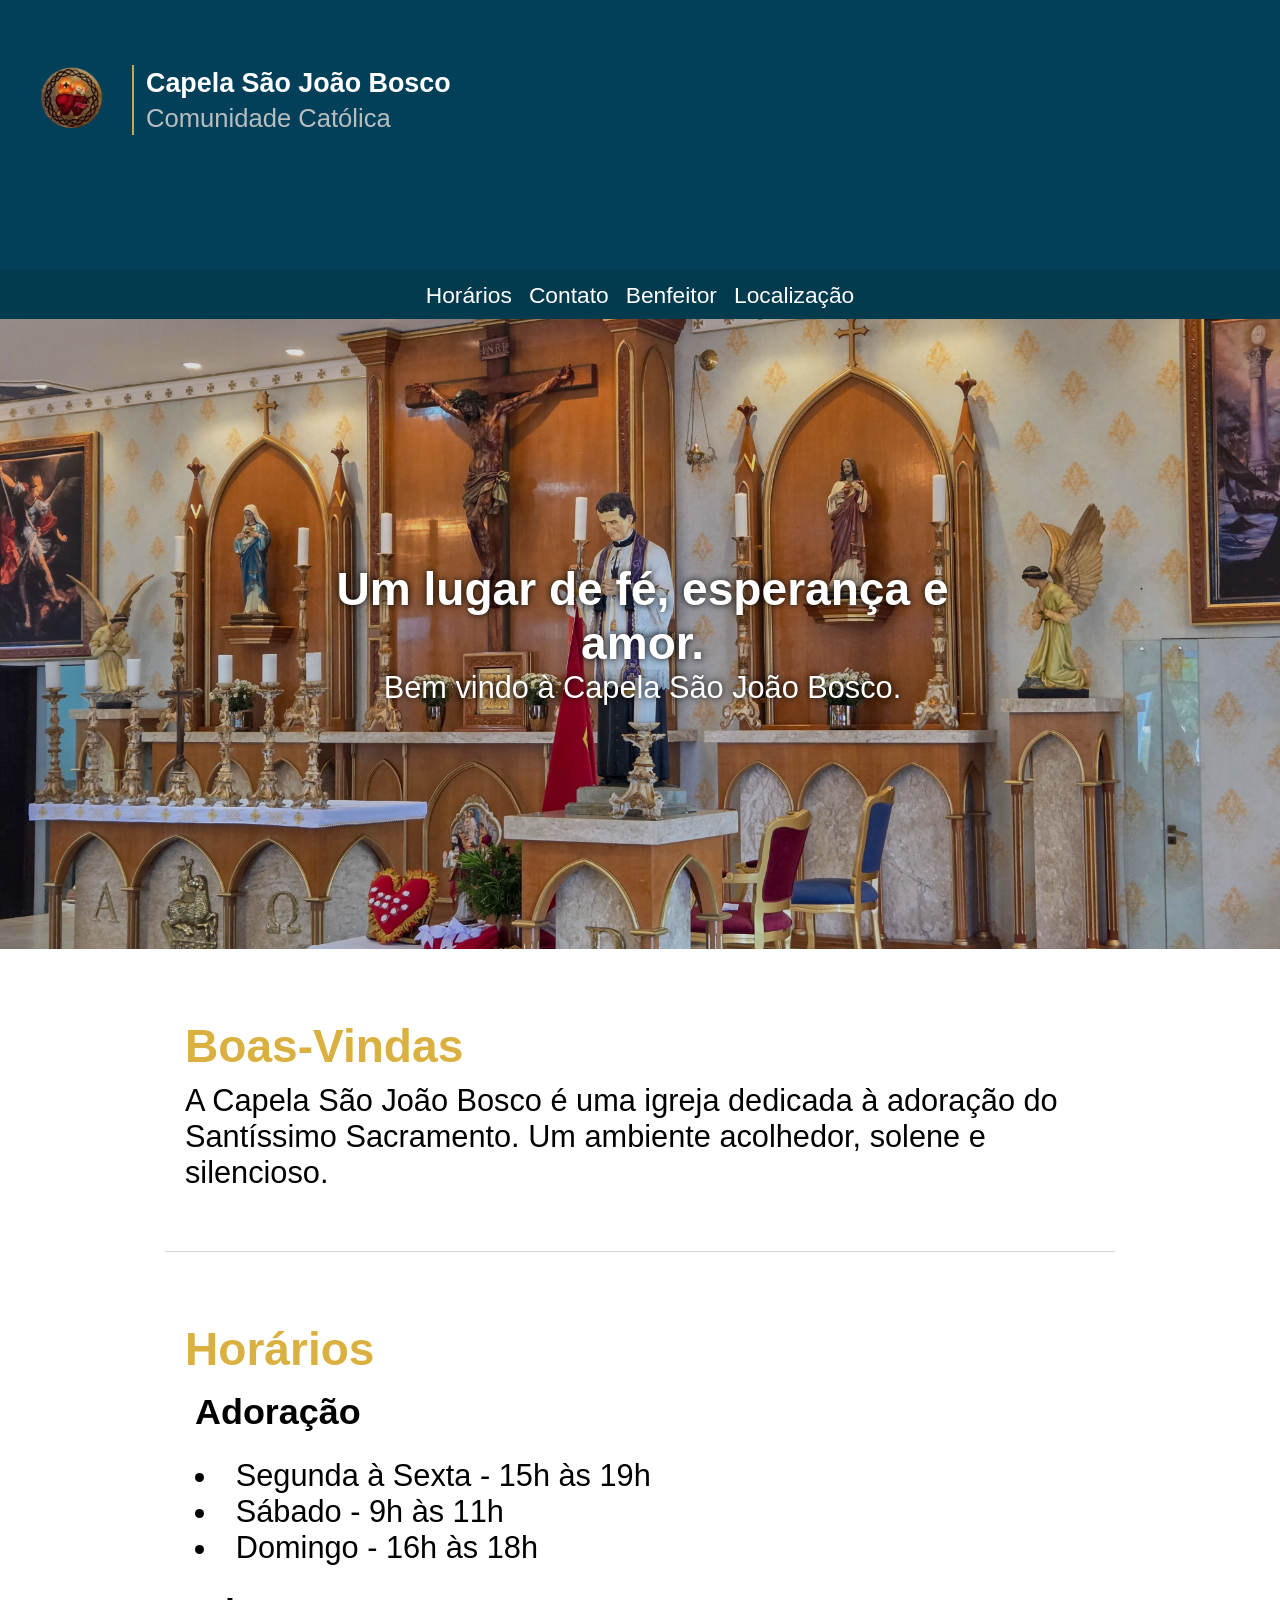
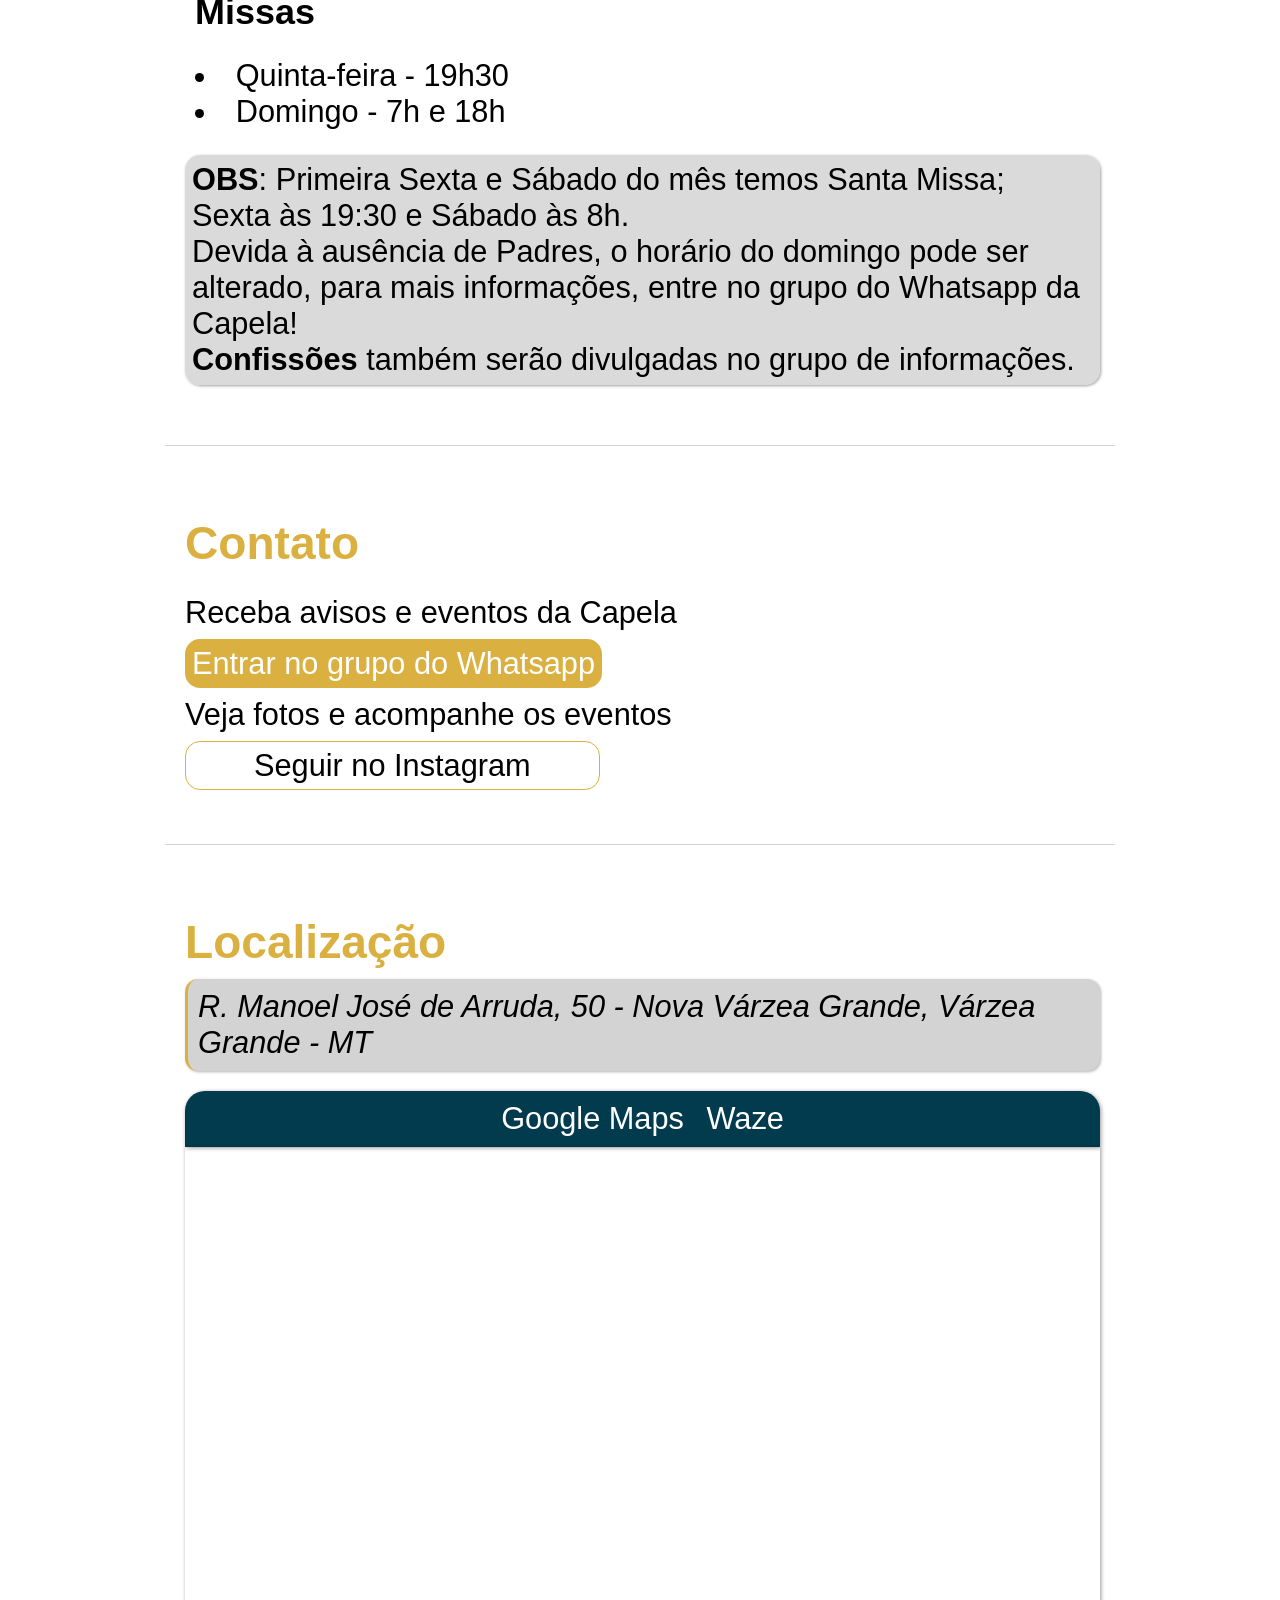
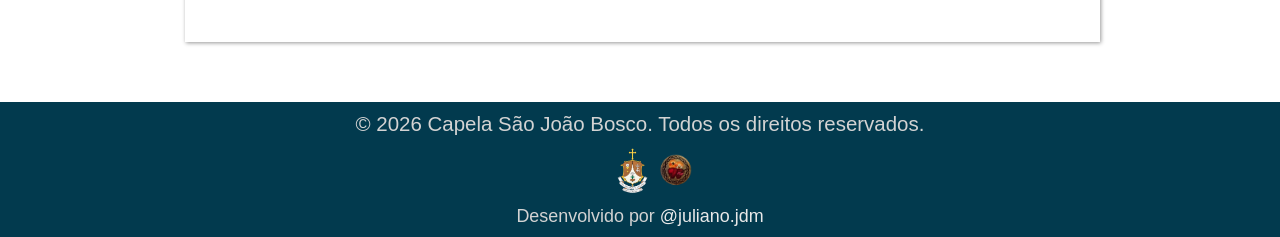
==== commit 449a9171: "bug de textshadow corrigido" ====
--- a/index.html
+++ b/index.html
@@ -37,9 +37,9 @@
             <div class="overlay"></div>
 
             <div class="content">
-                <h1>Um lugar de fé, esperança e amor.</h1>
+                <h1 class="text-shadow">Um lugar de fé, esperança e amor.</h1>
 
-                <p>
+                <p class="text-shadow">
                     Bem vindo à Capela São João Bosco.
                 </p>
             </div>
@@ -51,7 +51,7 @@
             <p>A Capela São João Bosco é uma igreja dedicada à adoração do Santíssimo Sacramento. Um ambiente acolhedor, solene e silencioso.</p>
         </section>
 
-        <section class="horarios">
+        <section class="horarios" id="horarios">
             <h2>Horários</h2>
 
             <div class="ul-horarios">
@@ -77,7 +77,7 @@
         </div>
         </section>
 
-        <section class="contato">
+        <section class="contato" id="contato">
             <h2>Contato</h2>
             <div class="div-p-contato">
                 <p>Receba avisos e eventos da Capela</p>
@@ -90,7 +90,7 @@
             </div>
         </section>
 
-        <section class="localizacao">
+        <section class="localizacao" id="localizacao">
             <h2>Localização</h2>
             
             <address id="address-loc">
--- a/estilos/style.css
+++ b/estilos/style.css
@@ -142,6 +142,9 @@
     max-width: 700px;
 }
 
+section.hero > div.content > .text-shadow {
+    text-shadow: 0px 0px 7px black;
+}
 
 /* CONTEUDO */ 
 main > section > h2 {
